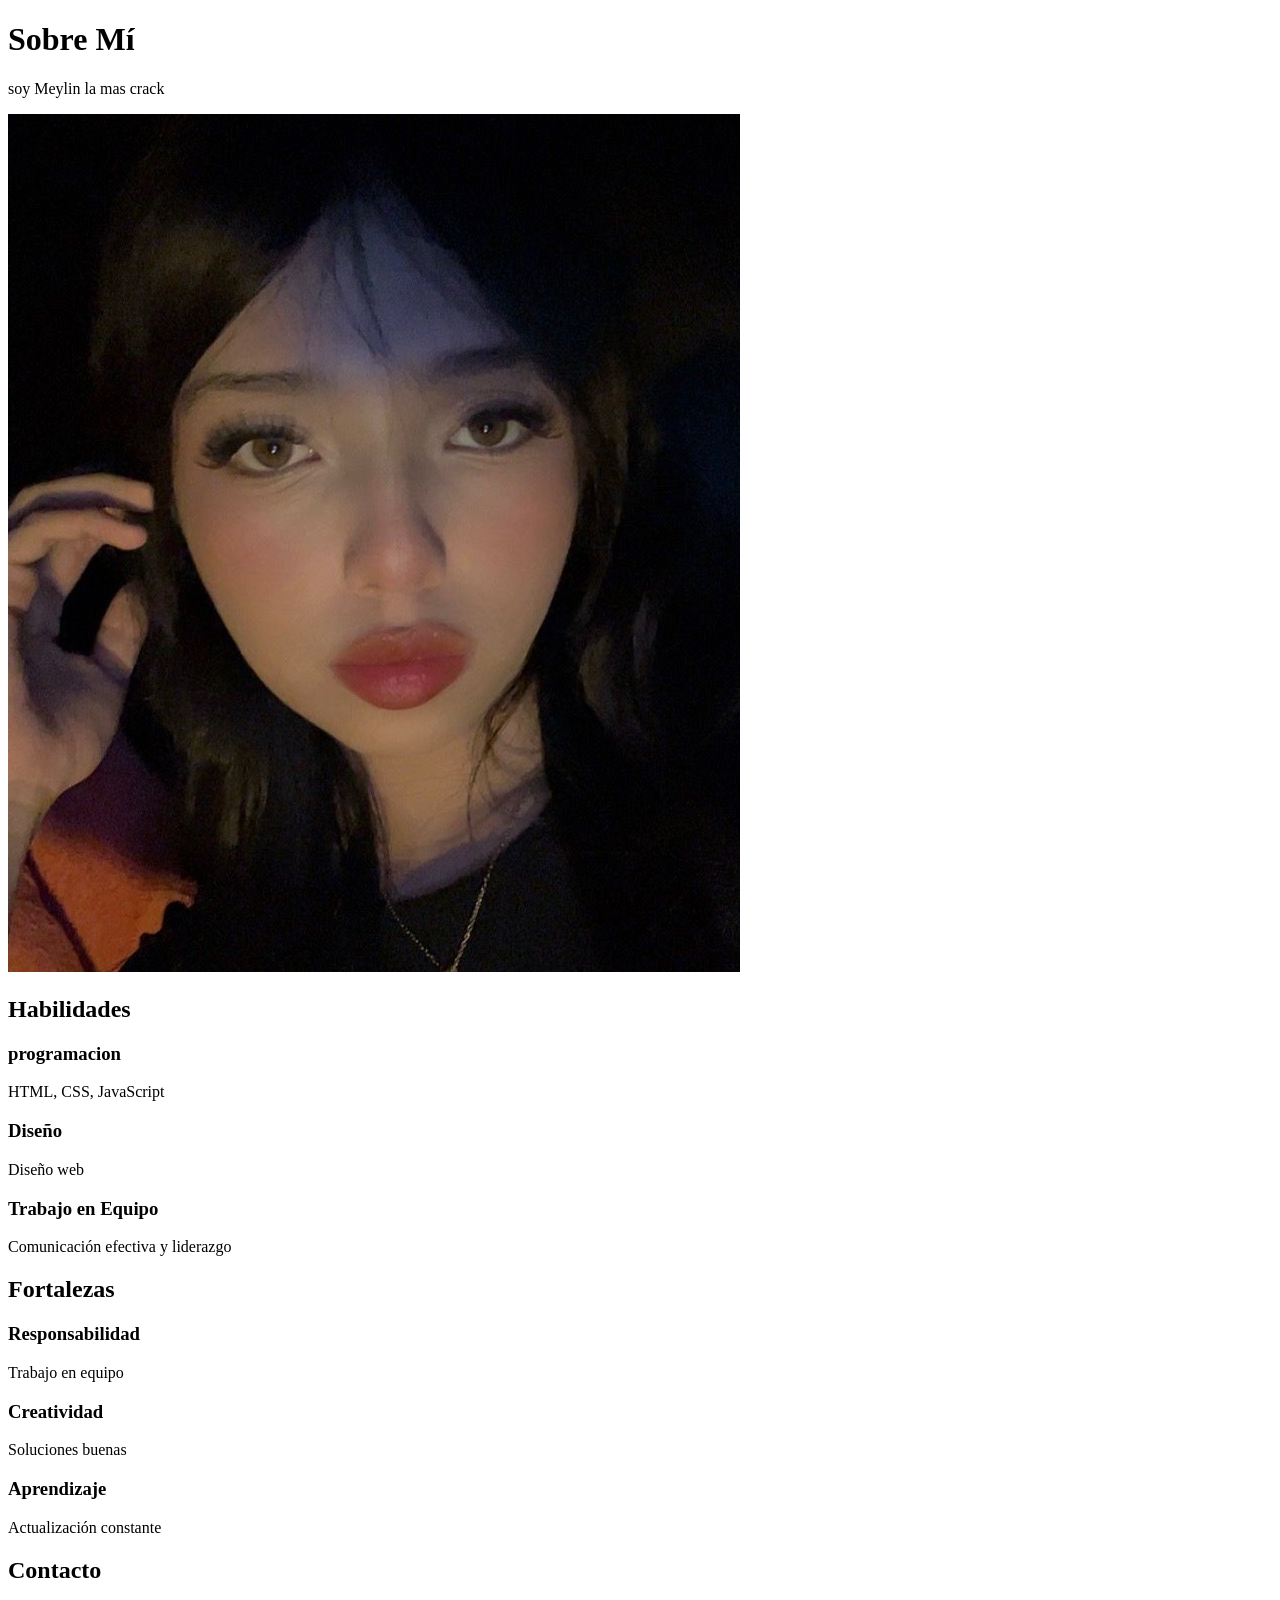
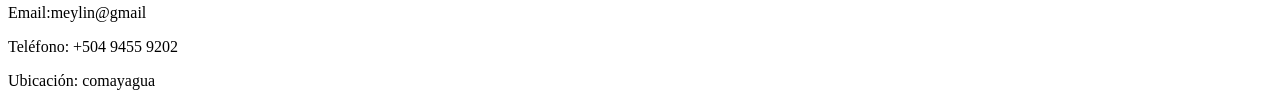
==== index.html @ 86c22354 "Update and rename intex.html to index.html" ====
<!DOCTYPE html>
<html lang="es">
<head>
    <meta charset="UTF-8">
    <title>Sobre Mí</title>
    <link rel="stylesheet" href="CSS/style.css">
    <meta name="viewport" content="width=device-width, initial-scale=1.0">
</head>
<body>

    <header class="hero">
        <div class="overlay">
            <h1>Sobre Mí</h1>
            <p class="subtitulo">soy Meylin la mas crack</p>

        </div>
        <div class="imagen"> 
            <img src="foto.jpg/f982cddd-13cb-4d06-abc5-cab32d33bcc8 (1).jpg" alt="Mi foto">
        </div>
    </header>

    <section class="seccion" id="habilidades">
        <h2>Habilidades</h2>
        <div class="contenido">
            <div class="card">
                <h3>programacion</h3>
                <p>HTML, CSS, JavaScript</p>
            </div>
            <div class="card">
                <h3>Diseño</h3>
                <p>Diseño web</p>
            </div>
            <div class="card">
                <h3>Trabajo en Equipo</h3>
                <p>Comunicación efectiva y liderazgo</p>
            </div>
        </div>
    </section>

    <section class="seccion alterna" id="fortalezas">
        <h2>Fortalezas</h2>
        <div class="contenido">
            <div class="card">
                <h3>Responsabilidad</h3>
                <p>Trabajo en equipo</p>
            </div>
            <div class="card">
                <h3>Creatividad</h3>
                <p>Soluciones buenas</p>
            </div>
            <div class="card">
                <h3>Aprendizaje </h3>
                <p>Actualización constante</p>
            </div>
        </div>
    </section>

    <section class="seccion" id="contacto">
        <h2>Contacto</h2>
        <div class="contacto-contenido">
            <p>Email:meylin@gmail</p>
            <p>Teléfono: +504 9455 9202</p>
            <p>Ubicación: comayagua</p>
        </div>
    </section>

    

</body>

</html>
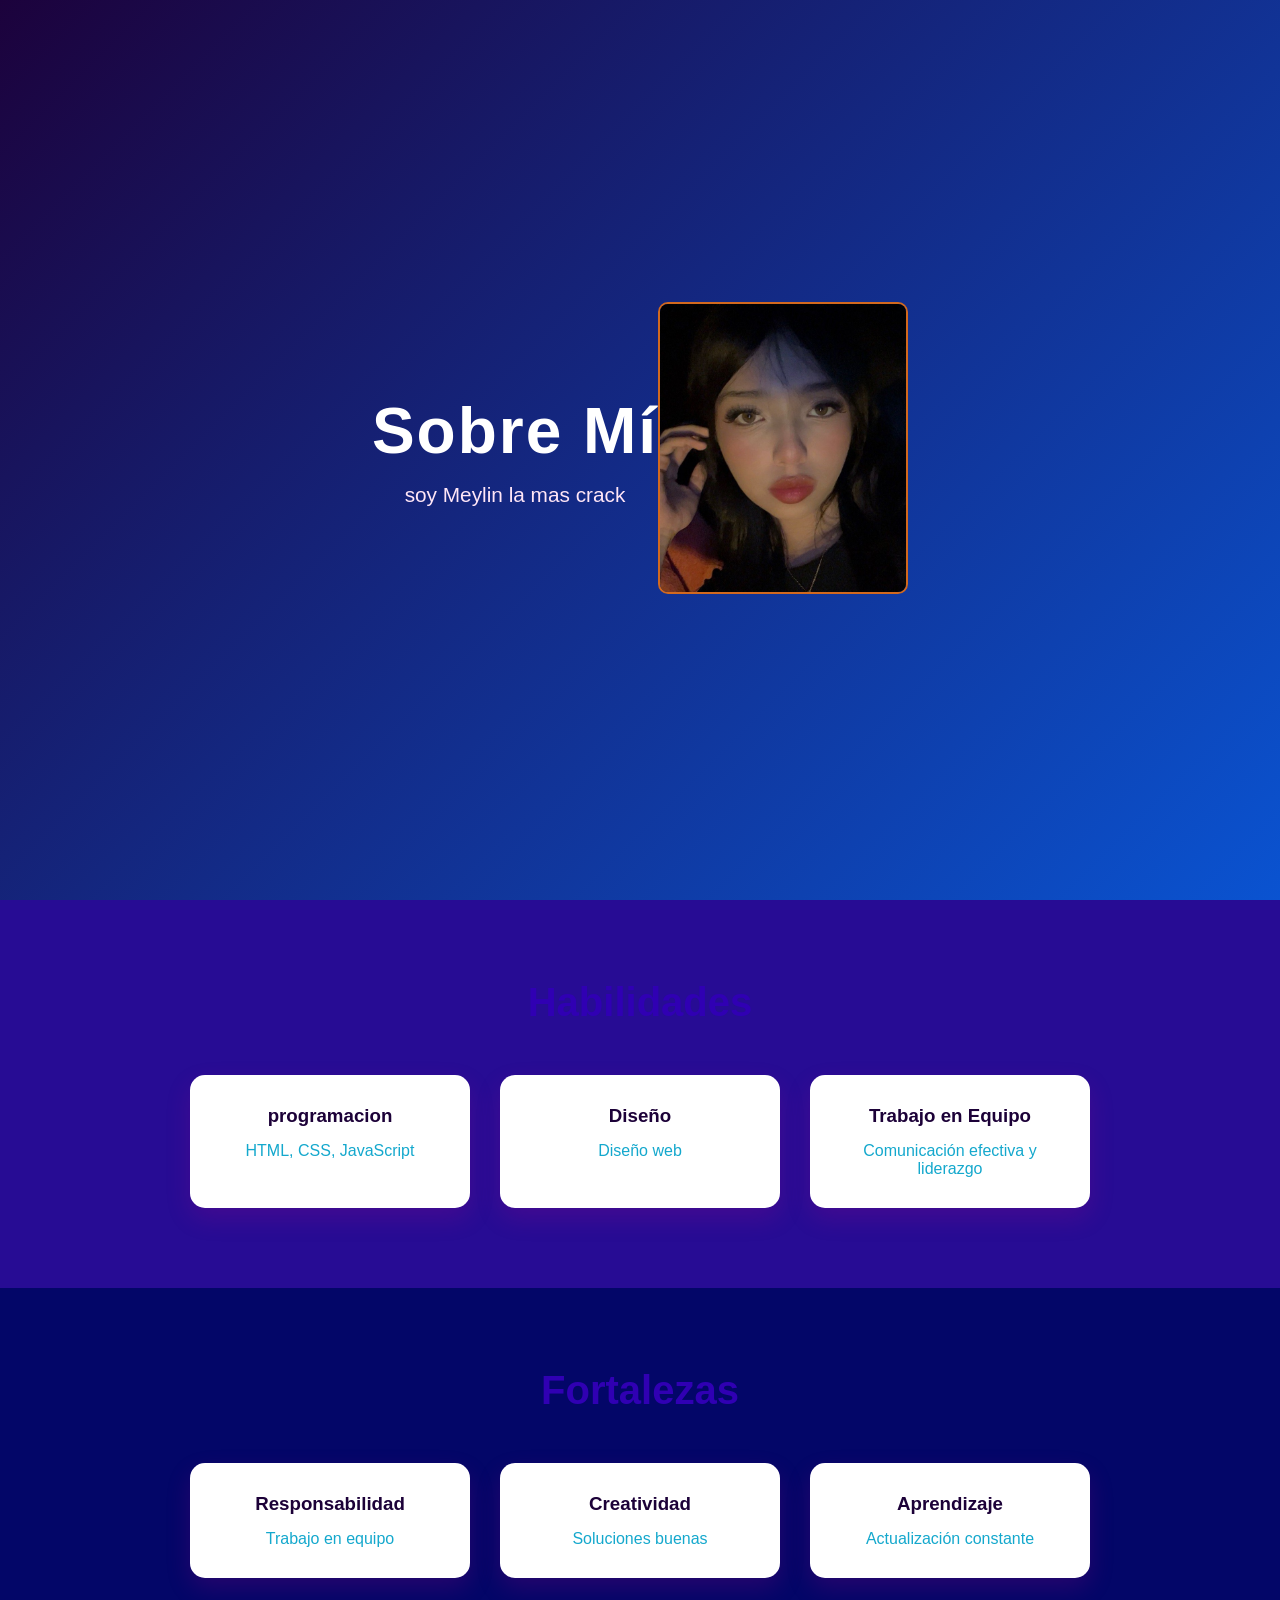
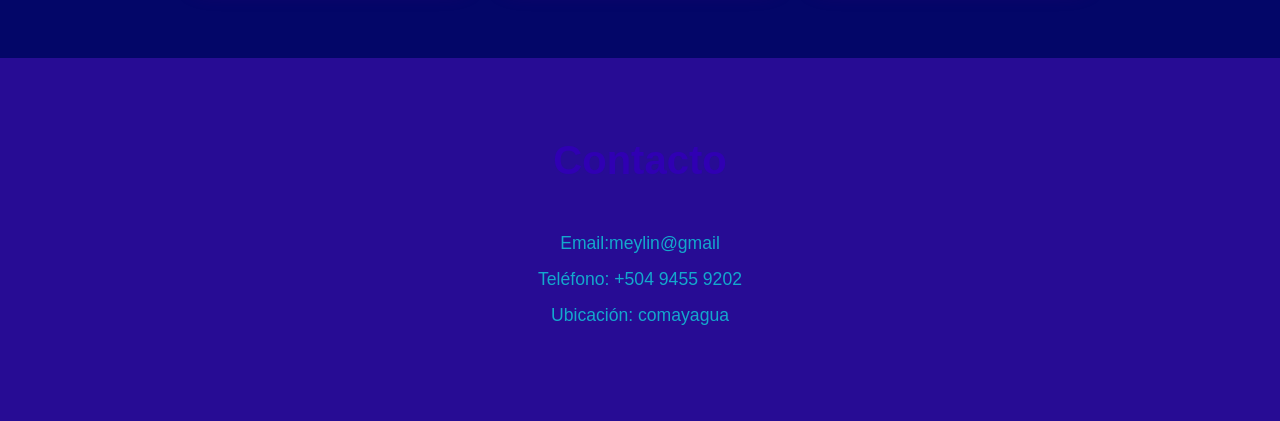
==== commit 58fa2b62: "Update index.html" ====
--- a/index.html
+++ b/index.html
@@ -3,7 +3,7 @@
 <head>
     <meta charset="UTF-8">
     <title>Sobre Mí</title>
-    <link rel="stylesheet" href="CSS/style.css">
+    <link rel="stylesheet" href="css/style.css">
     <meta name="viewport" content="width=device-width, initial-scale=1.0">
 </head>
 <body>
@@ -69,3 +69,4 @@
 </body>
 
 </html>
+
--- a/css/style.css
+++ b/css/style.css
@@ -0,0 +1,101 @@
+
+* {
+    margin: 0;
+    padding: 0;
+    box-sizing: border-box;
+    font-family: Arial, Helvetica, sans-serif;
+}
+
+body {
+    background-color: #270c94;
+    color: #14a8cd;
+    scroll-behavior: smooth;
+}
+
+.hero {
+    height: 100vh;
+    background: linear-gradient(135deg, #1c023c, #0a53d1);
+    display: flex;
+    justify-content: center;
+    align-items: center;
+    text-align: center;
+}
+
+.overlay h1 {
+    font-size: 4rem;
+    color: white;
+    letter-spacing: 2px;
+}
+
+.subtitulo {
+    margin-top: 15px;
+    font-size: 1.3rem;
+    color: #ffe6f7;
+}
+
+.seccion {
+    padding: 80px 10%;
+    text-align: center;
+}
+
+.seccion h2 {
+    font-size: 2.5rem;
+    margin-bottom: 50px;
+    color: #3000b3;
+}
+
+.contenido {
+    display: flex;
+    justify-content: center;
+    gap: 30px;
+    flex-wrap: wrap;
+}
+
+.card {
+    background: white;
+    padding: 30px;
+    border-radius: 15px;
+    width: 280px;
+    box-shadow: 0 10px 25px rgba(179, 0, 134, 0.2);
+    transition: transform 0.3s ease, box-shadow 0.3s ease;
+}
+
+.card h3 {
+    margin-bottom: 15px;
+    color: #1c0138;
+}
+
+.card:hover {
+    transform: translateY(-10px);
+    box-shadow: 0 15px 35px rgba(179, 0, 134, 0.3);
+}
+
+.alterna {
+    background-color: #030668;
+}
+
+.contacto-contenido p {
+    margin: 15px 0;
+    font-size: 1.1rem;
+}
+
+footer {
+    background: #02010f;
+    color: white;
+    text-align: center;
+    padding: 20px;
+    margin-top: 40px;
+}
+.imagen img{
+    width: 250px;
+    border-radius: 10px;
+    border: 2px solid chocolate;
+    box-shadow: 2px solid chocolate;
+    object-fit: cover;
+    text-align: center;
+    
+
+
+
+
+}
